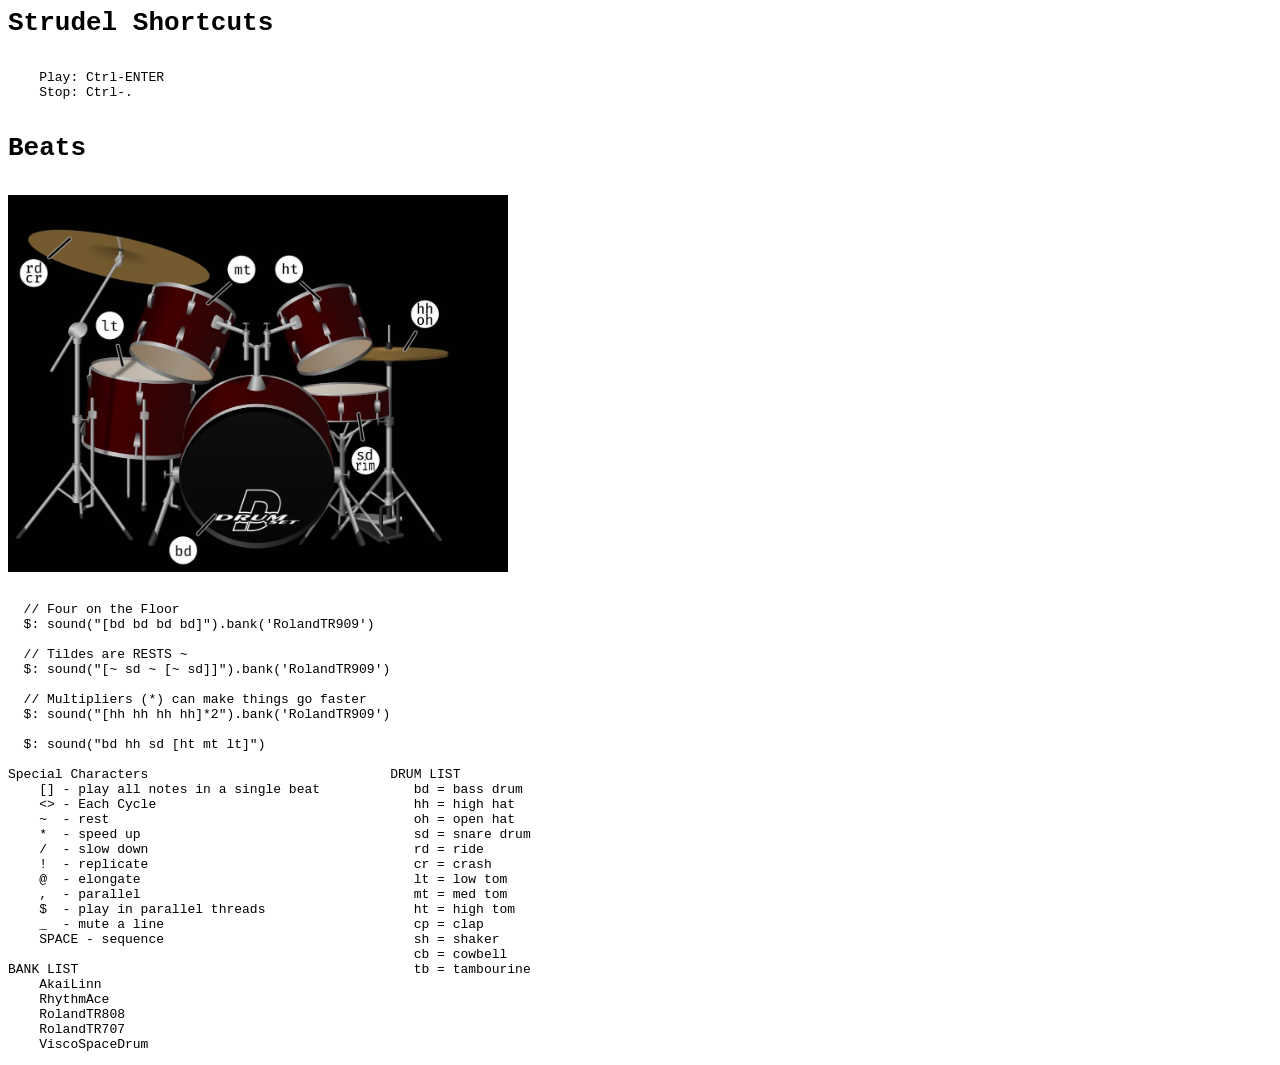
==== docs/challenge1-beats.html @ bc339772 "first post" ====
<html>
  <head>
    <title>Challenge 1 | Beats</title>
  </head>
  <body>
<pre>
<h1>Strudel Shortcuts</h1>
    Play: Ctrl-ENTER
    Stop: Ctrl-.

<h1>Beats</h1>
<img src="drums.jpg" width="500"/>


  // Four on the Floor
  $: sound("[bd bd bd bd]").bank('RolandTR909')

  // Tildes are RESTS ~
  $: sound("[~ sd ~ [~ sd]]").bank('RolandTR909')

  // Multipliers (*) can make things go faster
  $: sound("[hh hh hh hh]*2").bank('RolandTR909')

  $: sound("bd hh sd [ht mt lt]")

Special Characters                               DRUM LIST
    [] - play all notes in a single beat            bd = bass drum
    <> - Each Cycle                                 hh = high hat
    ~  - rest                                       oh = open hat
    *  - speed up                                   sd = snare drum
    /  - slow down                                  rd = ride
    !  - replicate                                  cr = crash
    @  - elongate                                   lt = low tom
    ,  - parallel                                   mt = med tom
    $  - play in parallel threads                   ht = high tom
    _  - mute a line                                cp = clap
    SPACE - sequence                                sh = shaker
                                                    cb = cowbell
BANK LIST                                           tb = tambourine
    AkaiLinn
    RhythmAce
    RolandTR808
    RolandTR707
    ViscoSpaceDrum
</pre>
  </body>
</html>
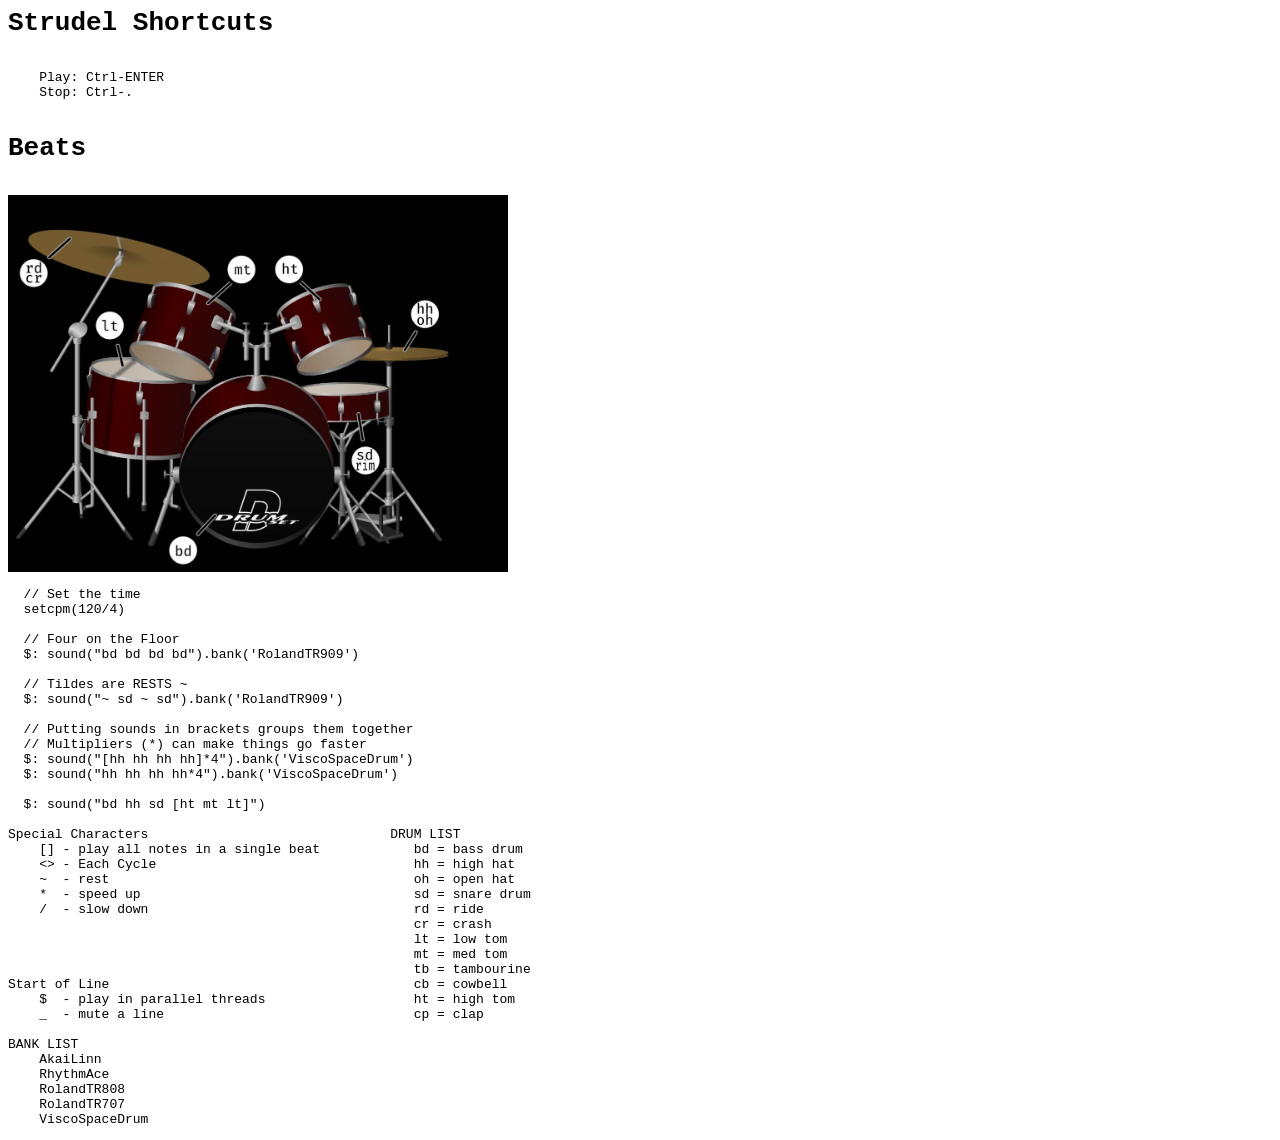
==== commit fbcc86e6: "start the demo, clean up the beats" ====
--- a/docs/challenge1-beats.html
+++ b/docs/challenge1-beats.html
@@ -11,15 +11,19 @@
 <h1>Beats</h1>
 <img src="drums.jpg" width="500"/>
 
+  // Set the time
+  setcpm(120/4)
 
   // Four on the Floor
-  $: sound("[bd bd bd bd]").bank('RolandTR909')
+  $: sound("bd bd bd bd").bank('RolandTR909')
 
   // Tildes are RESTS ~
-  $: sound("[~ sd ~ [~ sd]]").bank('RolandTR909')
+  $: sound("~ sd ~ sd").bank('RolandTR909')
 
+  // Putting sounds in brackets groups them together
   // Multipliers (*) can make things go faster
-  $: sound("[hh hh hh hh]*2").bank('RolandTR909')
+  $: sound("[hh hh hh hh]*4").bank('ViscoSpaceDrum')
+  $: sound("hh hh hh hh*4").bank('ViscoSpaceDrum')
 
   $: sound("bd hh sd [ht mt lt]")
 
@@ -29,14 +33,15 @@
     ~  - rest                                       oh = open hat
     *  - speed up                                   sd = snare drum
     /  - slow down                                  rd = ride
-    !  - replicate                                  cr = crash
-    @  - elongate                                   lt = low tom
-    ,  - parallel                                   mt = med tom
+                                                    cr = crash
+                                                    lt = low tom
+                                                    mt = med tom
+                                                    tb = tambourine
+Start of Line                                       cb = cowbell
     $  - play in parallel threads                   ht = high tom
     _  - mute a line                                cp = clap
-    SPACE - sequence                                sh = shaker
-                                                    cb = cowbell
-BANK LIST                                           tb = tambourine
+                                                    
+BANK LIST                                           
     AkaiLinn
     RhythmAce
     RolandTR808
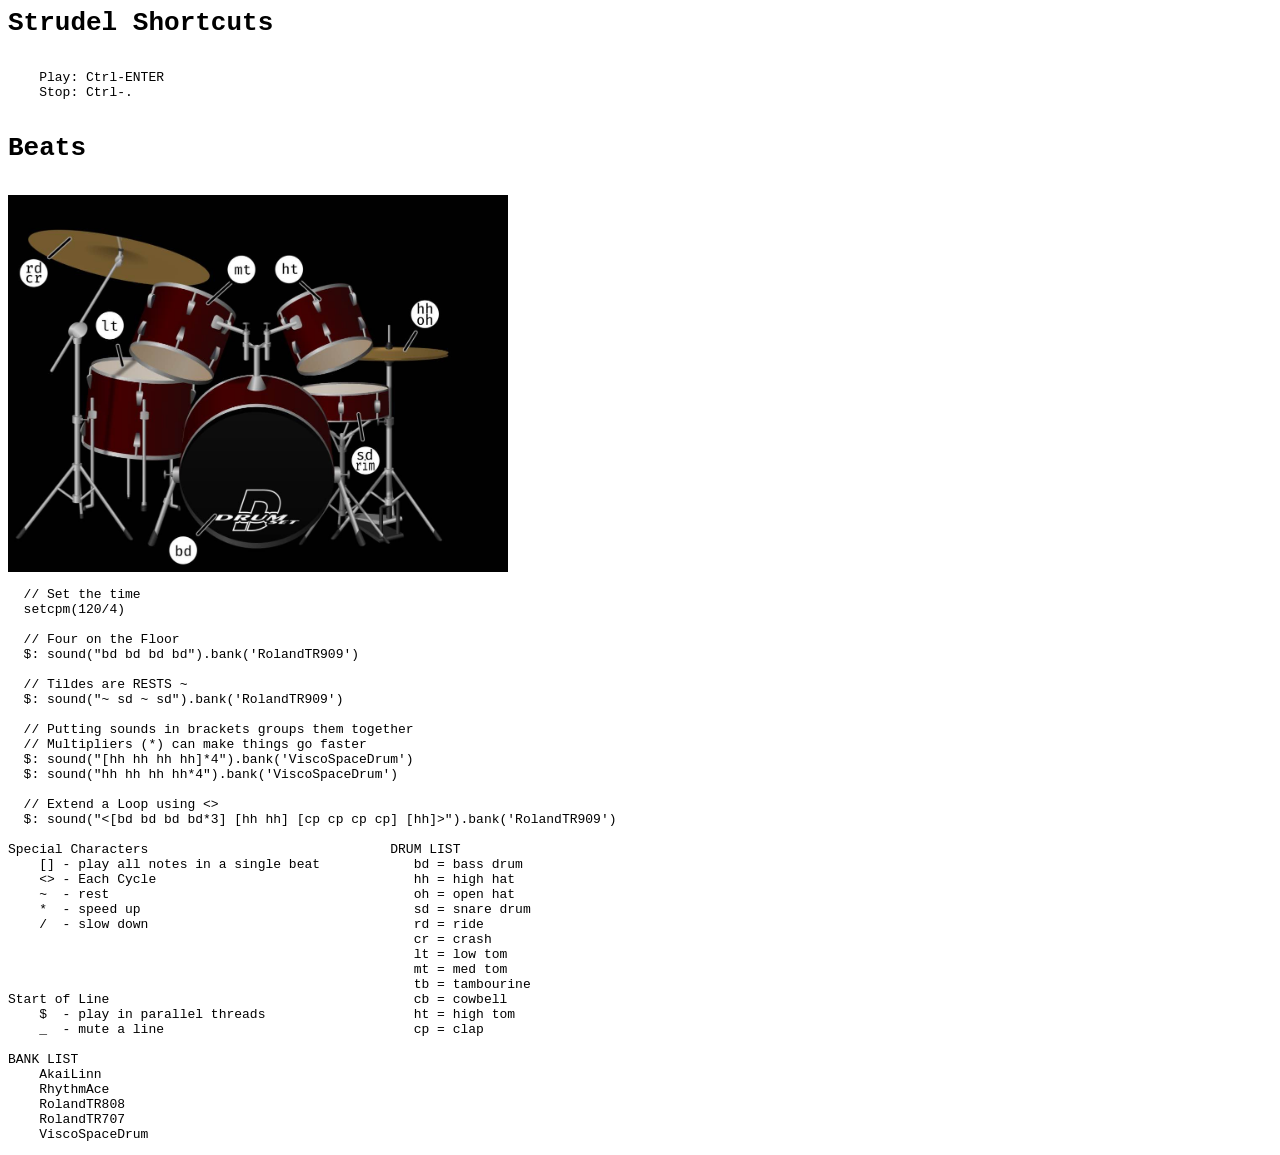
==== commit 58f8b12a: "updated beats" ====
--- a/docs/challenge1-beats.html
+++ b/docs/challenge1-beats.html
@@ -25,7 +25,8 @@
   $: sound("[hh hh hh hh]*4").bank('ViscoSpaceDrum')
   $: sound("hh hh hh hh*4").bank('ViscoSpaceDrum')
 
-  $: sound("bd hh sd [ht mt lt]")
+  // Extend a Loop using <>
+  $: sound("<[bd bd bd bd*3] [hh hh] [cp cp cp cp] [hh]>").bank('RolandTR909')
 
 Special Characters                               DRUM LIST
     [] - play all notes in a single beat            bd = bass drum
@@ -48,5 +49,5 @@
     RolandTR707
     ViscoSpaceDrum
 </pre>
-  </body>
+</body>
 </html>
